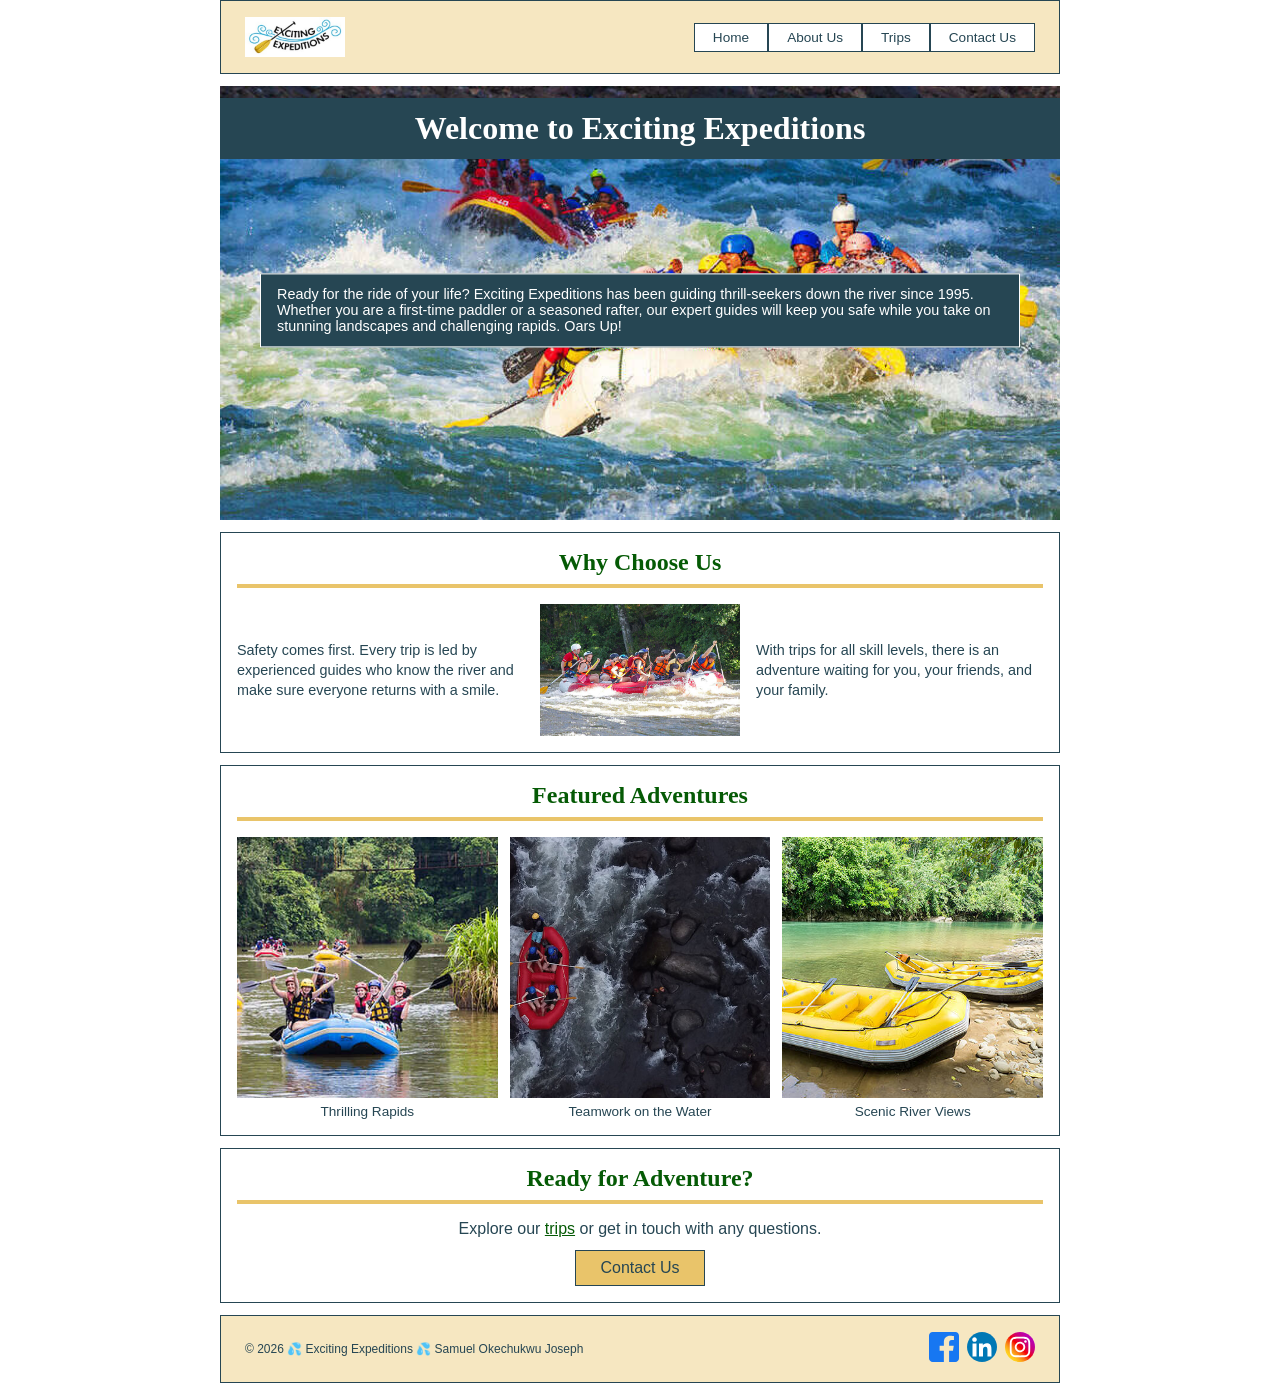
==== wwr/index.html @ 1f0e8b98 "updated" ====
<!DOCTYPE html>
<html lang="en">

<head>
    <meta charset="UTF-8">
    <meta name="viewport" content="width=device-width, initial-scale=1.0">
    <title>Exciting Expeditions | Whitewater Rafting Adventures</title>
    <meta name="description" content="Exciting Expeditions offers guided whitewater rafting trips for thrill-seekers of all levels. Meet our guides and book your adventure today.">
    <meta name="author" content="Samuel Okechukwu Joseph">
    <link rel="stylesheet" href="styles/rafting.css">
</head>

<body>
    <header>
        <img src="images/z-excitingexpedition.jpg" alt="Exciting Expeditions logo" class="logo">
        <nav>
            <ul>
                <li><a href="index.html">Home</a></li>
                <li><a href="about.html">About Us</a></li>
                <li><a href="trips.html">Trips</a></li>
                <li><a href="contact.html">Contact Us</a></li>
            </ul>
        </nav>
    </header>

    <main>
        <div class="hero">
            <img src="images/rafting12_1024.jpg" alt="Rafters paddling through whitewater rapids">
            <h1>Welcome to Exciting Expeditions</h1>
            <article>
                <h2 class="visually-hidden">Whitewater Rafting Adventures</h2>
                <p>Ready for the ride of your life? Exciting Expeditions has been
                    guiding thrill-seekers down the river since 1995. Whether you are
                    a first-time paddler or a seasoned rafter, our expert guides will
                    keep you safe while you take on stunning landscapes and
                    challenging rapids. Oars Up!</p>
            </article>
        </div>

        <section class="history">
            <h2>Why Choose Us</h2>
            <div class="history-content">
                <p>Safety comes first. Every trip is led by experienced guides who
                    know the river and make sure everyone returns with a smile.</p>
                <img src="images/rafting27_1024.jpg" alt="Rafters on a red raft">
                <p>With trips for all skill levels, there is an adventure waiting
                    for you, your friends, and your family.</p>
            </div>
        </section>

        <section class="adventure">
            <h2>Featured Adventures</h2>
            <div class="gallery">
                <figure>
                    <img src="images/rafting14.jpg" alt="Rafters navigating a rapid">
                    <figcaption>Thrilling Rapids</figcaption>
                </figure>
                <figure>
                    <img src="images/rafting16.jpg" alt="A raft crew paddling together">
                    <figcaption>Teamwork on the Water</figcaption>
                </figure>
                <figure>
                    <img src="images/rafting26.jpg" alt="Guests enjoying a calm stretch of river">
                    <figcaption>Scenic River Views</figcaption>
                </figure>
            </div>
        </section>

        <section class="cta">
            <h2>Ready for Adventure?</h2>
            <p>Explore our <a href="trips.html">trips</a> or get in touch with any questions.</p>
            <a href="contact.html" class="cta-button">Contact Us</a>
        </section>
    </main>

    <footer>
        <p>&copy; 2026 &#128166; Exciting Expeditions &#128166; Samuel Okechukwu Joseph</p>
        <nav class="socialmedia">
            <a href="https://www.facebook.com/"><img src="images/facebook-square.svg" alt="Facebook"></a>
            <a href="https://www.linkedin.com/"><img src="images/linkedin.svg" alt="Linkedin"></a>
            <a href="https://www.instagram.com/"><img src="images/instagram.svg" alt="Instagram"></a>
        </nav>
    </footer>

</body>

</html>
---- wwr/styles/rafting.css ----
* {
    margin: 0;
    padding: 0;
    box-sizing: border-box;
}

:root {
    --primary-color: #055a05;
    /* forest green */
    --secondary-color: #f4a261;
    /* warm sand */
    --accent1-color: #264653;
    /* dark slate blue */
    --accent2-color: #e9c46a;
    /* light golden yellow */
    --band-color: #f6e7c1;
    /* header / footer background */
    --heading-font: "Times New Roman", Georgia, serif;
    --body-font: Arial, Helvetica, sans-serif;
}

body {
    font-family: var(--body-font);
    color: var(--accent1-color);
}

header,
main,
footer {
    width: 840px;
    margin: 0 auto;
}

h1,
h2 {
    font-family: var(--heading-font);
    color: var(--primary-color);
}

/* ---------- Header (CSS Grid): logo left, nav right ---------- */
header {
    display: grid;
    grid-template-columns: 1fr auto;
    align-items: center;
    padding: 16px 24px;
    background-color: var(--band-color);
    border: 1px solid var(--accent1-color);
}

.logo {
    display: block;
    width: 100px;
    height: auto;
}

header nav ul {
    display: flex;
    list-style: none;
}

header nav a {
    display: block;
    padding: 6px 18px;
    font-size: 0.85rem;
    text-align: center;
    text-decoration: none;
    color: var(--accent1-color);
    background-color: #fff;
    border: 1px solid var(--accent1-color);
}

header nav a:hover {
    background-color: var(--secondary-color);
}

/* ---------- Hero: image, title on top, text box in the middle ---------- */
.hero {
    position: relative;
    margin-top: 12px;
}

.hero > img {
    display: block;
    width: 100%;
    height: auto;
}

.hero h1 {
    position: absolute;
    top: 12px;
    left: 0;
    width: 100%;
    padding: 12px;
    text-align: center;
    background-color: var(--accent1-color);
    color: #fff;
}

.hero article {
    position: absolute;
    top: 50%;
    left: 40px;
    right: 40px;
    transform: translateY(-40%);
    padding: 12px 16px;
    background-color: var(--accent1-color);
    color: #fff;
    border: 1px solid #fff;
    overflow: hidden;
}

.hero article p {
    font-size: 0.9rem;
}

.hero article img {
    float: right;
    width: 100px;
    height: auto;
    margin-left: 12px;
}

.visually-hidden {
    position: absolute;
    width: 1px;
    height: 1px;
    overflow: hidden;
    clip: rect(0, 0, 0, 0);
    white-space: nowrap;
}

/* ---------- Boxed sections (History, Adventure) ---------- */
section {
    margin: 12px 0;
    padding: 16px;
    border: 1px solid var(--accent1-color);
}

section h2 {
    margin-bottom: 16px;
    padding-bottom: 8px;
    text-align: center;
    color: var(--primary-color);
    border-bottom: 4px solid var(--accent2-color);
}

/* History: text | image | text */
.history-content {
    display: flex;
    align-items: center;
    gap: 16px;
}

.history-content p {
    flex: 1;
    font-size: 0.9rem;
    line-height: 1.4;
}

.history-content img {
    width: 200px;
    height: auto;
    display: block;
}

/* Adventure: 5 captioned images */
.gallery {
    display: flex;
    justify-content: space-between;
    gap: 12px;
}

.gallery figure {
    flex: 1;
    text-align: center;
}

.gallery img {
    display: block;
    width: 100%;
    aspect-ratio: 1 / 1;
    object-fit: cover;
}

.gallery figcaption {
    margin-top: 6px;
    font-size: 0.85rem;
}

/* ---------- Footer: text left, icons right ---------- */
footer {
    display: flex;
    justify-content: space-between;
    align-items: center;
    padding: 16px 24px;
    background-color: var(--band-color);
    border: 1px solid var(--accent1-color);
}

footer p {
    font-size: 0.75rem;
}

.socialmedia {
    display: flex;
    gap: 8px;
}

.socialmedia a {
    text-decoration: none;
}

.socialmedia img {
    width: 30px;
    height: 30px;
}

/* =====================================================
   CONTACT PAGE (contact.html)
   Paste this at the bottom of styles/rafting.css.
   Everything above (header, nav, footer, section boxes,
   h2 underline) is reused as-is.
   ===================================================== */

/* Page title + address block */
main > h1 {
    margin-top: 12px;
    text-align: center;
}

.contact-info {
    margin: 8px 0 12px;
    font-style: normal;
    font-weight: bold;
    text-align: center;
    line-height: 1.5;
}

.contact-info a {
    color: var(--accent1-color);
    text-decoration: none;
}

.contact-info a:hover {
    text-decoration: underline;
    color: var(--primary-color);
}

/* Map (left) | Form (right) */
.contact-section {
    display: flex;
    align-items: flex-start;
    gap: 24px;
}

.map {
    flex: 1;
    width: 50%;
    height: 300px;
    border: 1px solid var(--accent1-color);
}

.contact-form {
    flex: 1;
    display: flex;
    flex-direction: column;
    gap: 12px;
    font-size: 0.85rem;
}

/* Name / Email: label left, input right */
.contact-form .field {
    display: flex;
    align-items: center;
    gap: 12px;
}

.contact-form .field label {
    width: 60px;
}

/* Message goes label-on-top */
.contact-form .field:has(textarea) {
    flex-direction: column;
    align-items: stretch;
    gap: 4px;
}

.contact-form .field:has(textarea) label {
    width: auto;
}

.contact-form input[type="text"],
.contact-form input[type="email"],
.contact-form textarea {
    flex: 1;
    padding: 6px 8px;
    font-family: var(--body-font);
    font-size: 0.85rem;
    color: var(--accent1-color);
    border: 1px solid var(--accent1-color);
    border-radius: 3px;
}

.contact-form textarea {
    width: 100%;
    resize: vertical;
}

.contact-form input:focus,
.contact-form textarea:focus {
    outline: 2px solid var(--accent2-color);
    border-color: var(--primary-color);
}

/* Message Purpose radios */
.contact-form fieldset {
    display: flex;
    flex-direction: column;
    gap: 6px;
    border: none;
    padding-left: 72px;
    /* lines radios up under the inputs */
    position: relative;
}

.contact-form legend {
    position: absolute;
    left: 0;
    top: 0;
    width: 60px;
    line-height: 1.2;
}

.contact-form fieldset label,
.newsletter {
    display: flex;
    align-items: center;
    gap: 6px;
    cursor: pointer;
}

.contact-form input[type="radio"],
.contact-form input[type="checkbox"] {
    accent-color: var(--primary-color);
}

/* Button */
.contact-form button {
    padding: 8px;
    font-family: var(--body-font);
    font-size: 0.85rem;
    color: var(--accent1-color);
    background-color: #eee;
    border: 1px solid var(--accent1-color);
    border-radius: 3px;
    cursor: pointer;
}

.contact-form button:hover {
    background-color: var(--secondary-color);
}

/* We Are Here to Serve You: 3 employee profiles */
.employees {
    display: flex;
    justify-content: space-around;
    gap: 12px;
}

.employees figure {
    text-align: center;
}

.employees img {
    display: block;
    width: 100px;
    height: 100px;
    object-fit: cover;
    margin: 0 auto 6px;
    border-radius: 50%;
    border: 2px solid var(--accent2-color);
}

.employees figcaption {
    font-size: 0.85rem;
}

/* Home page call to action */
.cta {
    text-align: center;
}

.cta p {
    margin-bottom: 12px;
}

.cta a {
    color: var(--primary-color);
}

.cta-button {
    display: inline-block;
    padding: 8px 24px;
    color: var(--accent1-color) !important;
    text-decoration: none;
    background-color: var(--accent2-color);
    border: 1px solid var(--accent1-color);
}

.cta-button:hover {
    background-color: var(--secondary-color);
}

/* =====================================================
   TRIPS PAGE (trips.html)
   Paste this at the bottom of styles/rafting.css.
   ===================================================== */

.page-title {
    margin-top: 12px;
    text-align: center;
}

/* Intro text (left) | Call to action box (right) */
.trips-intro {
    display: flex;
    gap: 24px;
    align-items: stretch;
}

.trips-intro h2 {
    margin-bottom: 12px;
    padding-bottom: 8px;
    font-size: 1.2rem;
}

.trips-intro p {
    font-size: 0.9rem;
    line-height: 1.5;
}

.intro-text {
    flex: 2;
}

.intro-cta {
    flex: 1;
    display: flex;
    flex-direction: column;
    align-items: center;
    justify-content: center;
    gap: 12px;
    padding: 16px;
    text-align: center;
    background-color: var(--band-color);
    border: 1px solid var(--accent1-color);
}

.intro-cta h2 {
    margin-bottom: 0;
}

.trips-intro .cta-button {
    display: inline-block;
    padding: 8px 18px;
    font-size: 0.9rem;
    font-weight: bold;
    color: var(--accent1-color);
    text-decoration: none;
    background-color: var(--accent2-color);
    border: 1px solid var(--accent1-color);
}

.trips-intro .cta-button:hover {
    background-color: var(--secondary-color);
}

/* Trip cards: image | details, alternating sides */
.trip {
    display: flex;
    align-items: center;
    gap: 20px;
    margin-bottom: 16px;
    padding-bottom: 16px;
    border-bottom: 1px dashed var(--accent1-color);
}

.trip:last-child {
    margin-bottom: 0;
    padding-bottom: 0;
    border-bottom: none;
}

.trip:nth-child(even) {
    flex-direction: row-reverse;
}

.trip img {
    flex: 0 0 300px;
    width: 300px;
    height: 200px;
    object-fit: cover;
    border: 2px solid var(--accent2-color);
}

.trip-details h3 {
    font-family: var(--heading-font);
    color: var(--primary-color);
    margin-bottom: 4px;
}

.trip-meta {
    margin-bottom: 8px;
    font-size: 0.8rem;
    font-weight: bold;
    color: var(--secondary-color);
}

.trip-details p {
    font-size: 0.9rem;
    line-height: 1.5;
}

/* Trips table */
.trip-table {
    overflow-x: auto;
}

table {
    width: 100%;
    border-collapse: collapse;
    font-size: 0.85rem;
}

caption {
    margin-bottom: 8px;
    font-style: italic;
    text-align: left;
}

th,
td {
    padding: 8px 10px;
    text-align: left;
    border: 1px solid var(--accent1-color);
}

thead th {
    color: #fff;
    background-color: var(--accent1-color);
}

tbody th {
    background-color: var(--band-color);
}

tbody tr:nth-child(even) td {
    background-color: #f7f7f7;
}

tbody tr:hover td,
tbody tr:hover th {
    background-color: var(--accent2-color);
}
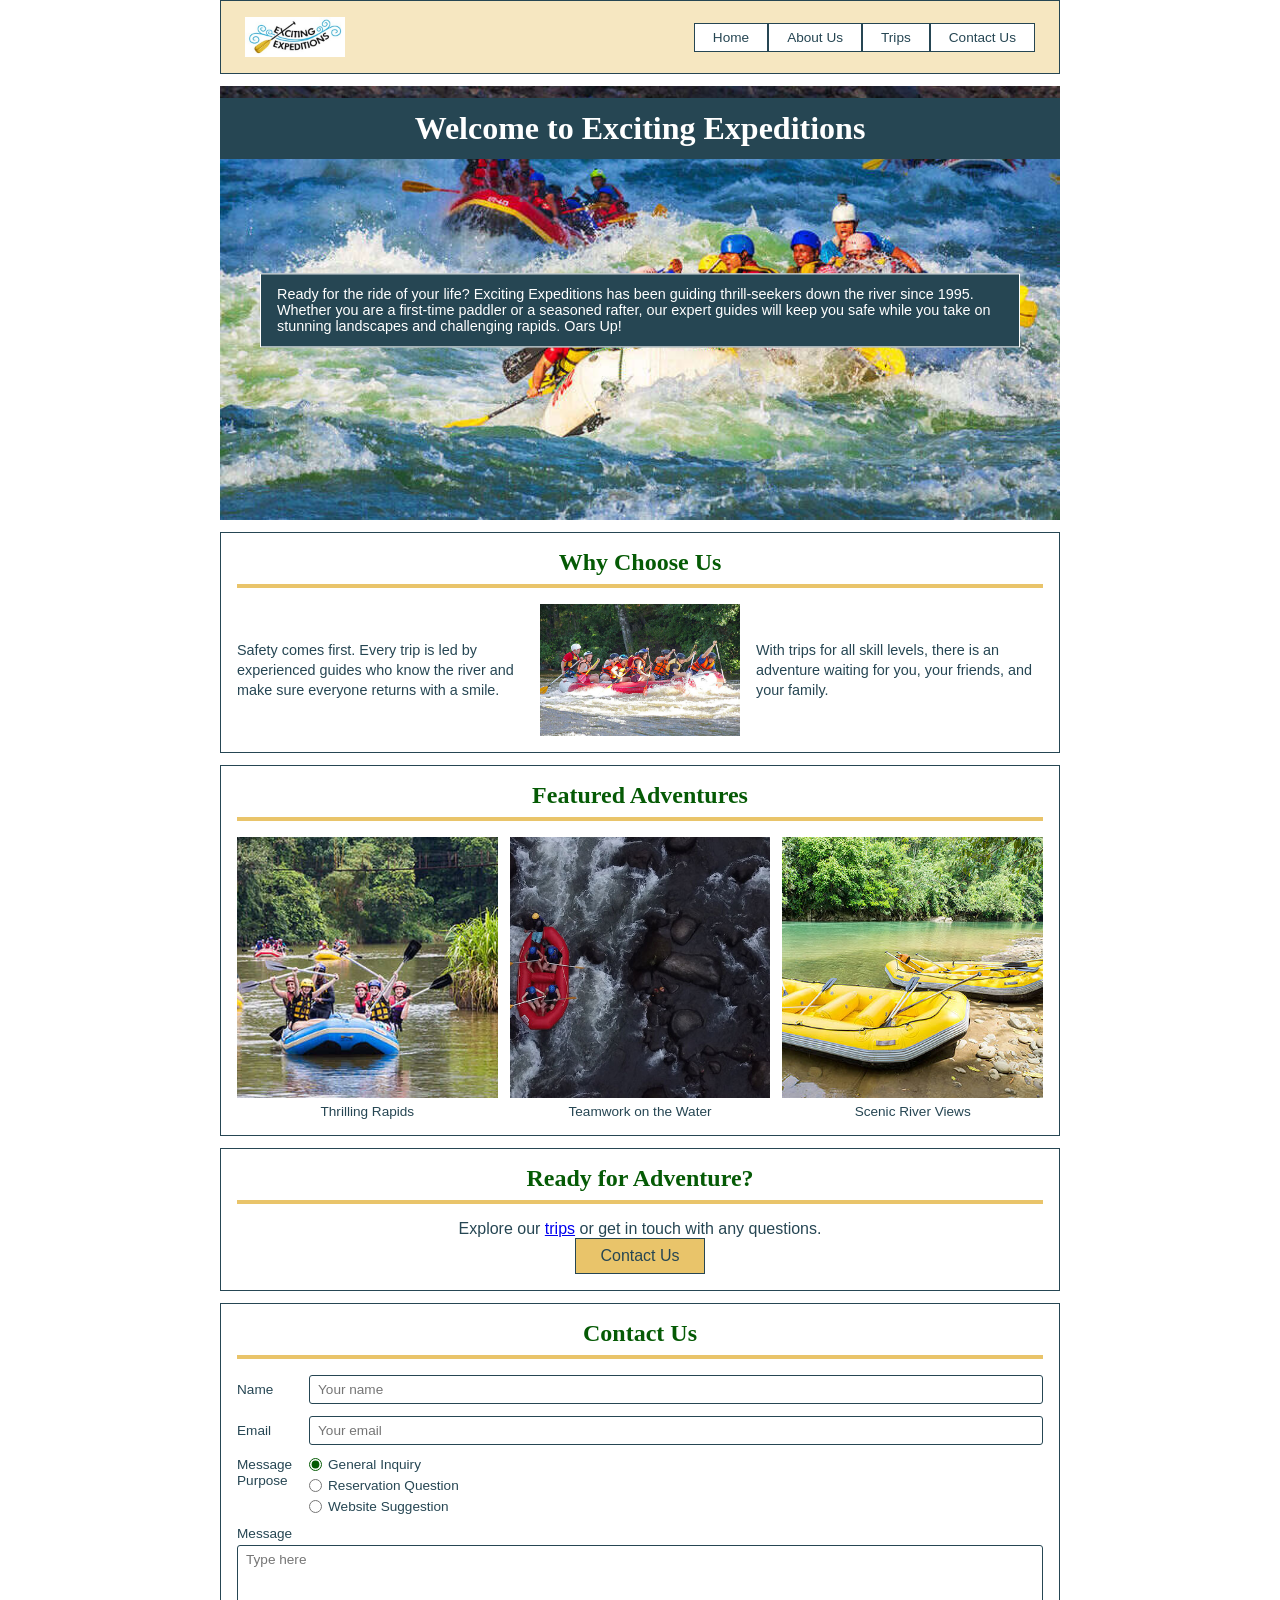
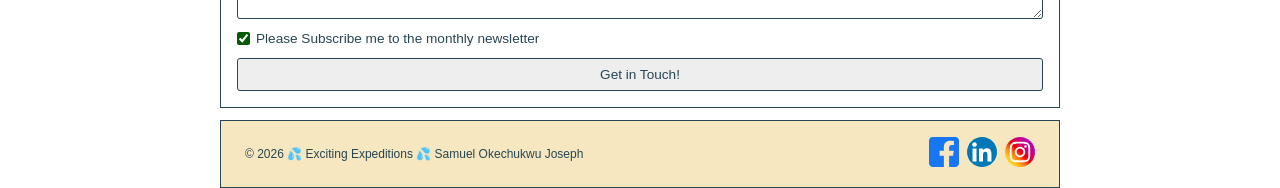
==== commit eba108f3: "update" ====
--- a/wwr/index.html
+++ b/wwr/index.html
@@ -4,8 +4,8 @@
 <head>
     <meta charset="UTF-8">
     <meta name="viewport" content="width=device-width, initial-scale=1.0">
-    <title>Exciting Expeditions | Whitewater Rafting Adventures</title>
-    <meta name="description" content="Exciting Expeditions offers guided whitewater rafting trips for thrill-seekers of all levels. Meet our guides and book your adventure today.">
+    <title>Exciting Expeditions Whitewater Rafting | Contact Us</title>
+    <meta name="description" content="Exciting Expeditions offers guided whitewater rafting trips for all levels. Browse our adventures, then contact us to book your trip today.">
     <meta name="author" content="Samuel Okechukwu Joseph">
     <link rel="stylesheet" href="styles/rafting.css">
 </head>
@@ -71,6 +71,39 @@
             <p>Explore our <a href="trips.html">trips</a> or get in touch with any questions.</p>
             <a href="contact.html" class="cta-button">Contact Us</a>
         </section>
+        <section class="contact-form-section">
+            <h2>Contact Us</h2>
+            <form action="#" method="post" class="contact-form">
+                <div class="field">
+                    <label for="name">Name</label>
+                    <input type="text" id="name" name="name" placeholder="Your name" required>
+                </div>
+
+                <div class="field">
+                    <label for="email">Email</label>
+                    <input type="email" id="email" name="email" placeholder="Your email" required>
+                </div>
+
+                <fieldset>
+                    <legend>Message Purpose</legend>
+                    <label><input type="radio" id="purpose-general" name="purpose" value="general" checked> General Inquiry</label>
+                    <label><input type="radio" id="purpose-reservation" name="purpose" value="reservation"> Reservation Question</label>
+                    <label><input type="radio" id="purpose-suggestion" name="purpose" value="suggestion"> Website Suggestion</label>
+                </fieldset>
+
+                <div class="field">
+                    <label for="message">Message</label>
+                    <textarea id="message" name="message" rows="4" placeholder="Type here" required></textarea>
+                </div>
+
+                <label class="newsletter">
+                    <input type="checkbox" id="newsletter" name="newsletter" checked>
+                    Please Subscribe me to the monthly newsletter
+                </label>
+
+                <button type="submit">Get in Touch!</button>
+            </form>
+        </section>
     </main>
 
     <footer>
--- a/wwr/styles/rafting.css
+++ b/wwr/styles/rafting.css
@@ -163,7 +163,7 @@
     display: block;
 }
 
-/* Adventure: 5 captioned images */
+/* Adventure: captioned images */
 .gallery {
     display: flex;
     justify-content: space-between;
@@ -215,14 +215,25 @@
     height: 30px;
 }
 
-/* =====================================================
-   CONTACT PAGE (contact.html)
-   Paste this at the bottom of styles/rafting.css.
-   Everything above (header, nav, footer, section boxes,
-   h2 underline) is reused as-is.
-   ===================================================== */
-
-/* Page title + address block */
+/* ---------- Shared call-to-action (home + trips pages) ---------- */
+.cta {
+    text-align: center;
+}
+
+.cta-button {
+    display: inline-block;
+    padding: 8px 24px;
+    color: var(--accent1-color);
+    text-decoration: none;
+    background-color: var(--accent2-color);
+    border: 1px solid var(--accent1-color);
+}
+
+.cta-button:hover {
+    background-color: var(--secondary-color);
+}
+
+/* ---------- Contact page ---------- */
 main > h1 {
     margin-top: 12px;
     text-align: center;
@@ -234,16 +245,6 @@
     font-weight: bold;
     text-align: center;
     line-height: 1.5;
-}
-
-.contact-info a {
-    color: var(--accent1-color);
-    text-decoration: none;
-}
-
-.contact-info a:hover {
-    text-decoration: underline;
-    color: var(--primary-color);
 }
 
 /* Map (left) | Form (right) */
@@ -286,10 +287,6 @@
     gap: 4px;
 }
 
-.contact-form .field:has(textarea) label {
-    width: auto;
-}
-
 .contact-form input[type="text"],
 .contact-form input[type="email"],
 .contact-form textarea {
@@ -305,12 +302,6 @@
 .contact-form textarea {
     width: 100%;
     resize: vertical;
-}
-
-.contact-form input:focus,
-.contact-form textarea:focus {
-    outline: 2px solid var(--accent2-color);
-    border-color: var(--primary-color);
 }
 
 /* Message Purpose radios */
@@ -320,7 +311,6 @@
     gap: 6px;
     border: none;
     padding-left: 72px;
-    /* lines radios up under the inputs */
     position: relative;
 }
 
@@ -345,7 +335,6 @@
     accent-color: var(--primary-color);
 }
 
-/* Button */
 .contact-form button {
     padding: 8px;
     font-family: var(--body-font);
@@ -361,7 +350,7 @@
     background-color: var(--secondary-color);
 }
 
-/* We Are Here to Serve You: 3 employee profiles */
+/* Employee profiles */
 .employees {
     display: flex;
     justify-content: space-around;
@@ -386,53 +375,13 @@
     font-size: 0.85rem;
 }
 
-/* Home page call to action */
-.cta {
-    text-align: center;
-}
-
-.cta p {
-    margin-bottom: 12px;
-}
-
-.cta a {
-    color: var(--primary-color);
-}
-
-.cta-button {
-    display: inline-block;
-    padding: 8px 24px;
-    color: var(--accent1-color) !important;
-    text-decoration: none;
-    background-color: var(--accent2-color);
-    border: 1px solid var(--accent1-color);
-}
-
-.cta-button:hover {
-    background-color: var(--secondary-color);
-}
-
-/* =====================================================
-   TRIPS PAGE (trips.html)
-   Paste this at the bottom of styles/rafting.css.
-   ===================================================== */
-
-.page-title {
-    margin-top: 12px;
-    text-align: center;
-}
+/* ---------- Trips page ---------- */
 
 /* Intro text (left) | Call to action box (right) */
 .trips-intro {
     display: flex;
     gap: 24px;
     align-items: stretch;
-}
-
-.trips-intro h2 {
-    margin-bottom: 12px;
-    padding-bottom: 8px;
-    font-size: 1.2rem;
 }
 
 .trips-intro p {
@@ -455,25 +404,6 @@
     text-align: center;
     background-color: var(--band-color);
     border: 1px solid var(--accent1-color);
-}
-
-.intro-cta h2 {
-    margin-bottom: 0;
-}
-
-.trips-intro .cta-button {
-    display: inline-block;
-    padding: 8px 18px;
-    font-size: 0.9rem;
-    font-weight: bold;
-    color: var(--accent1-color);
-    text-decoration: none;
-    background-color: var(--accent2-color);
-    border: 1px solid var(--accent1-color);
-}
-
-.trips-intro .cta-button:hover {
-    background-color: var(--secondary-color);
 }
 
 /* Trip cards: image | details, alternating sides */
@@ -484,12 +414,6 @@
     margin-bottom: 16px;
     padding-bottom: 16px;
     border-bottom: 1px dashed var(--accent1-color);
-}
-
-.trip:last-child {
-    margin-bottom: 0;
-    padding-bottom: 0;
-    border-bottom: none;
 }
 
 .trip:nth-child(even) {
@@ -533,12 +457,6 @@
     font-size: 0.85rem;
 }
 
-caption {
-    margin-bottom: 8px;
-    font-style: italic;
-    text-align: left;
-}
-
 th,
 td {
     padding: 8px 10px;
@@ -554,12 +472,3 @@
 tbody th {
     background-color: var(--band-color);
 }
-
-tbody tr:nth-child(even) td {
-    background-color: #f7f7f7;
-}
-
-tbody tr:hover td,
-tbody tr:hover th {
-    background-color: var(--accent2-color);
-}
